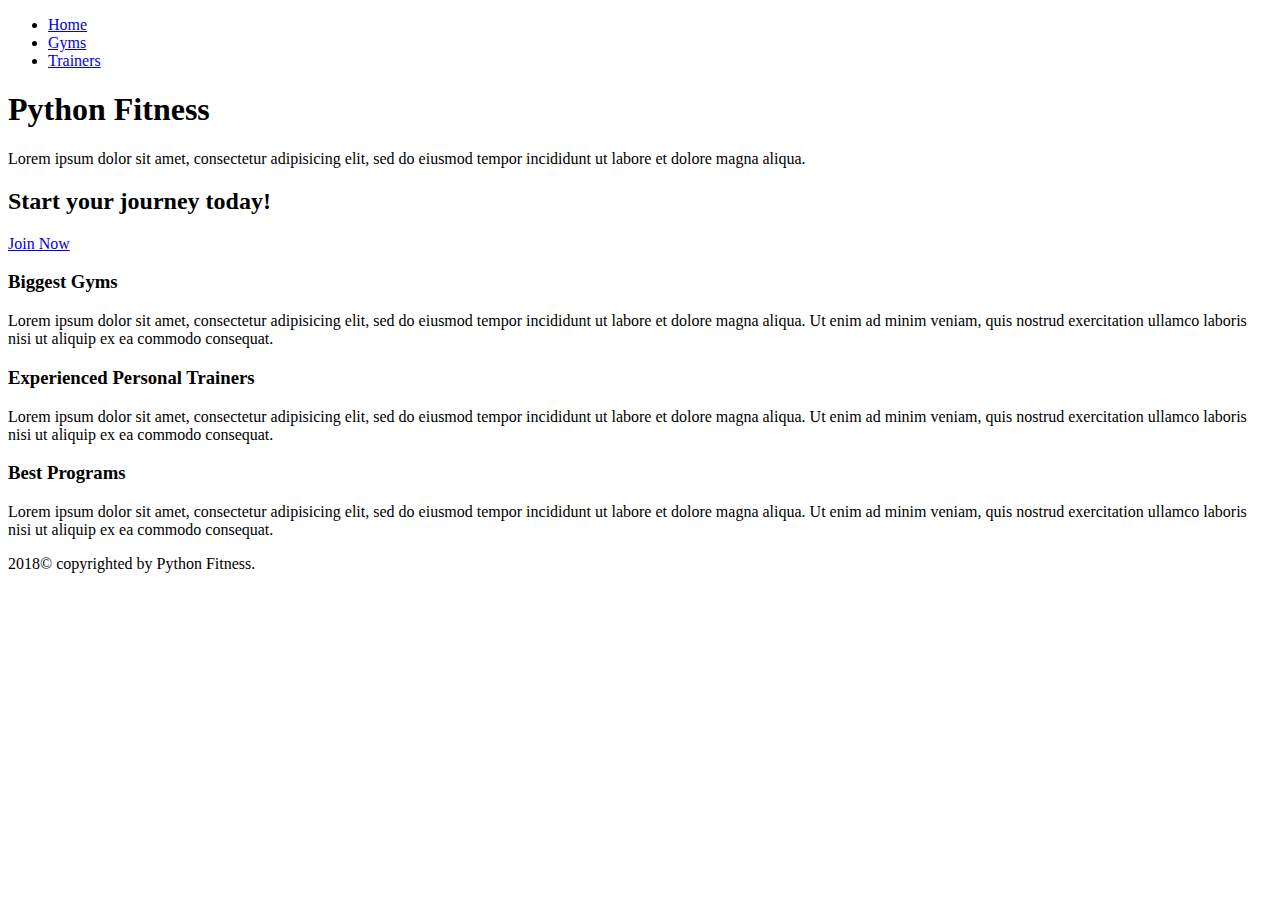
==== index.html @ e897f3bc "added html file" ====
<!DOCTYPE html>
<html lang="en-US">
  <head>
    <meta name="viewport" content="width=device-width, initial-scale=1.0" />
    <link href="CSS/style.css" rel="stylesheet">
    <link rel="stylesheet" href="https://use.fontawesome.com/releases/v5.0.10/css/all.css" integrity="sha384-+d0P83n9kaQMCwj8F4RJB66tzIwOKmrdb46+porD/OvrJ+37WqIM7UoBtwHO6Nlg" crossorigin="anonymous">
    <link href="https://fonts.googleapis.com/css?family=Work+Sans:700" rel="stylesheet">
    <title>Python Fitness</title>
  </head>
  <body>
    <header>
      <nav>
        <ul>
          <li><a href="#">Home</a></li>
          <li><a href="#">Gyms</a></li>
          <li><a href="#">Trainers</a></li>
        </ul>
      </nav>
      <h1><span id="header-title">Python</span> Fitness</h1>
      <p>Lorem ipsum dolor sit amet, consectetur adipisicing elit, sed do eiusmod tempor incididunt ut labore et dolore magna aliqua.</p>
    </header>
    <div class="sign-up">
      <h2>Start your journey today!</h2>
      <span id="center-button"><a href="#" class="button">Join Now<a></span>
    </div>
    <div class="main">
      <div class="main-container">
        <h3>Biggest Gyms</h3>
        <span class="fa-stack fa-6x">
          <i class="fas fa-x-ray fa-1x"></i>
        </span>
        <p>Lorem ipsum dolor sit amet, consectetur adipisicing elit, sed do eiusmod tempor incididunt ut labore et dolore magna aliqua. Ut enim ad minim veniam, quis nostrud exercitation ullamco laboris nisi ut aliquip ex ea commodo consequat.</p>
      </div>
      <div class="main-container">
        <h3>Experienced Personal Trainers</h3>
        <span class="fa-stack fa-6x">
          <i class="fas fa-user-md fa-1x"></i>
        </span>
        <p>Lorem ipsum dolor sit amet, consectetur adipisicing elit, sed do eiusmod tempor incididunt ut labore et dolore magna aliqua. Ut enim ad minim veniam, quis nostrud exercitation ullamco laboris nisi ut aliquip ex ea commodo consequat.</p>
      </div>
      <div class="main-container">
        <h3>Best Programs</h3>
        <span class="fa-stack fa-6x">
          <i class="fas fa-stopwatch fa-1x"></i>
        </span>
        <p>Lorem ipsum dolor sit amet, consectetur adipisicing elit, sed do eiusmod tempor incididunt ut labore et dolore magna aliqua. Ut enim ad minim veniam, quis nostrud exercitation ullamco laboris nisi ut aliquip ex ea commodo consequat.</p>
      </div>
    </div>
    <div class="clear-fix">
    </div>
    <footer>
      <p>2018&copy; copyrighted by <span id="footer-title">Python</span> Fitness.</p>
    </footer>
  </body>
</html>
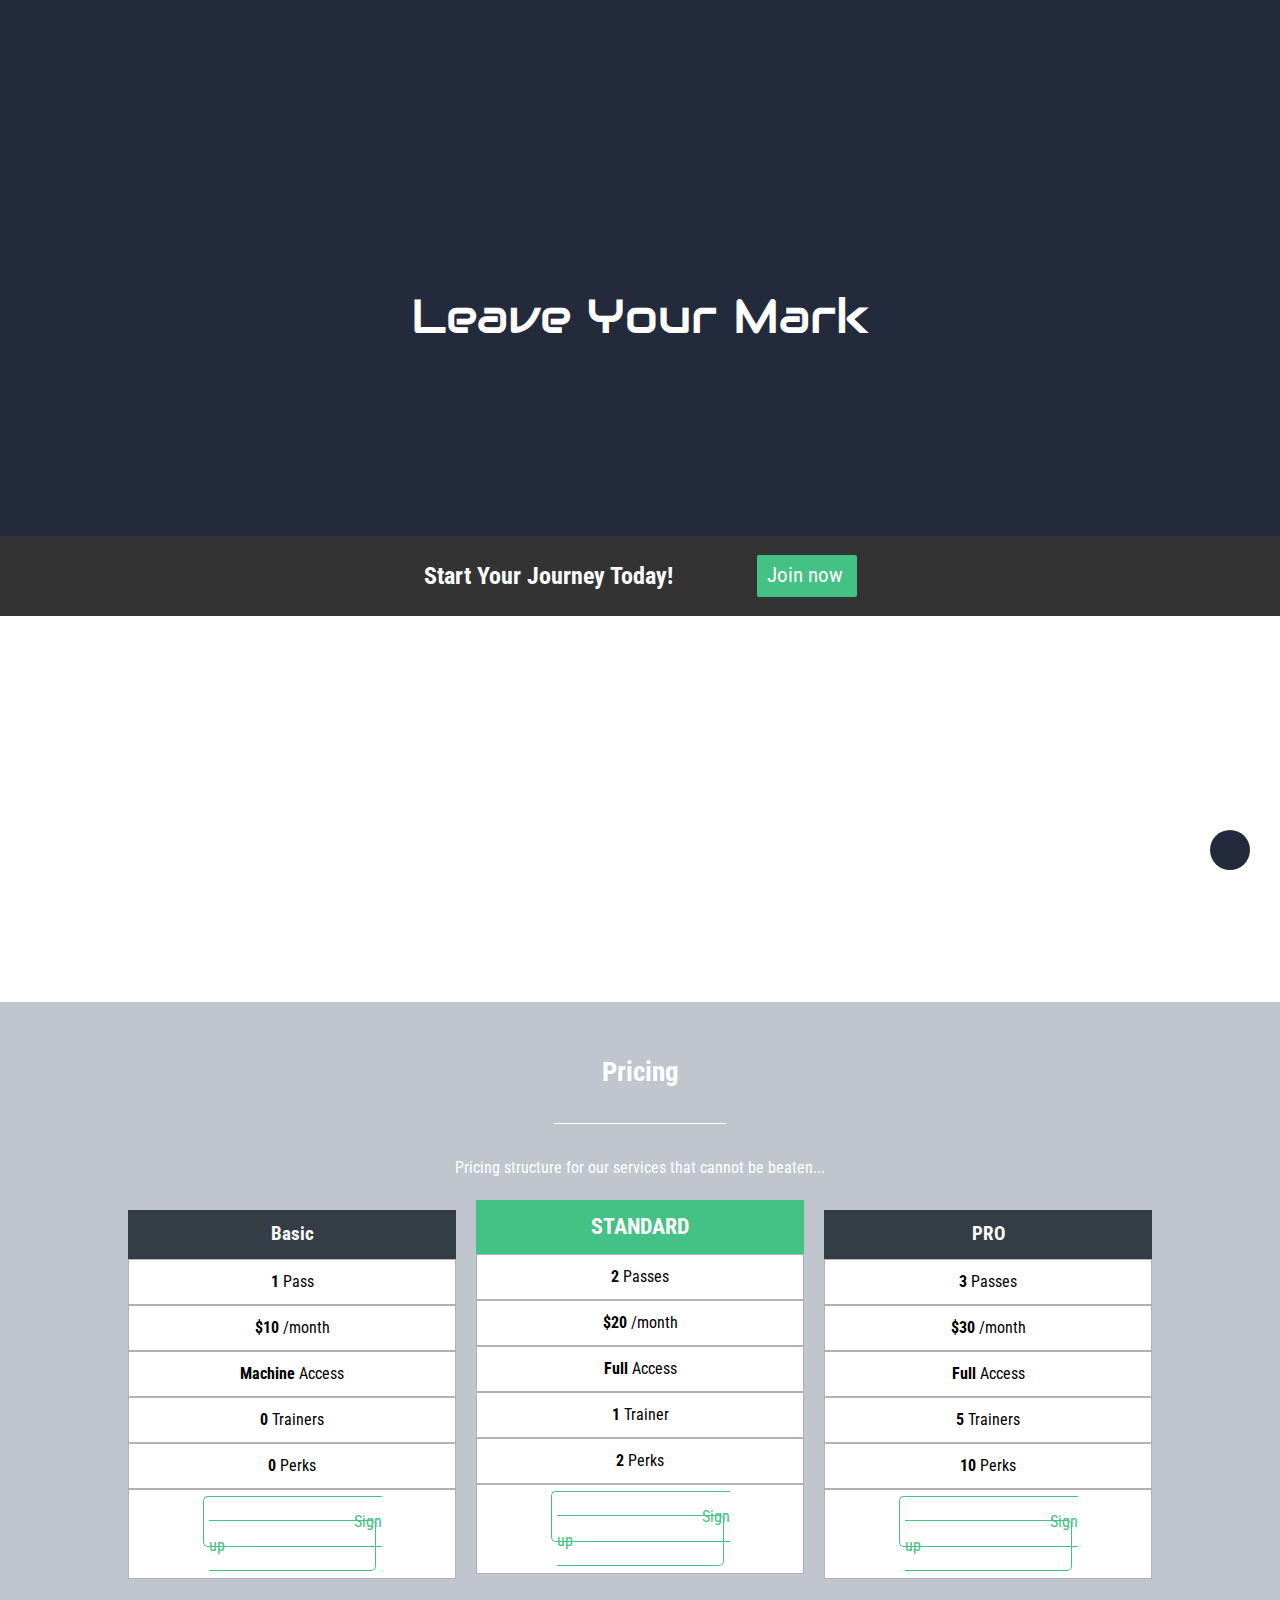
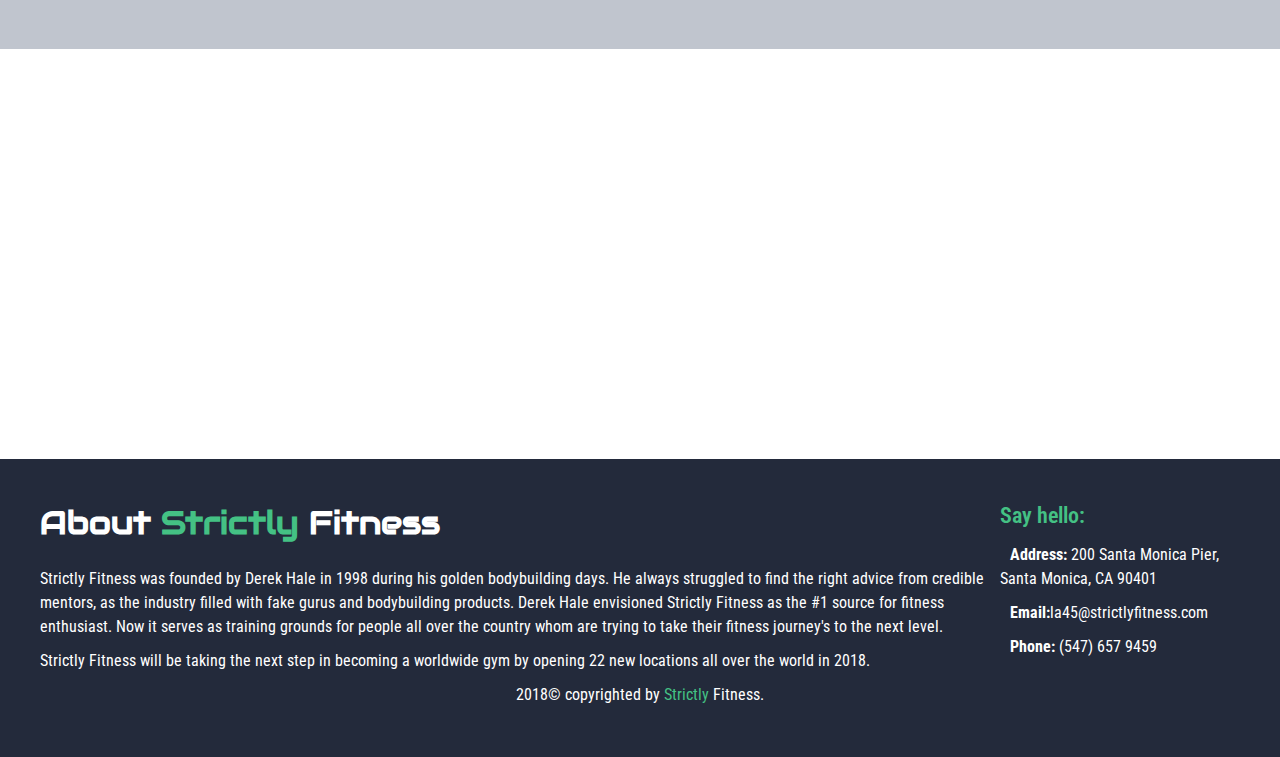
==== commit 1f6b66fe: "added js/smoothscroll" ====
--- a/index.html
+++ b/index.html
@@ -1,55 +1,172 @@
-<!DOCTYPE html>
-<html lang="en-US">
-  <head>
-    <meta name="viewport" content="width=device-width, initial-scale=1.0" />
-    <link href="CSS/style.css" rel="stylesheet">
-    <link rel="stylesheet" href="https://use.fontawesome.com/releases/v5.0.10/css/all.css" integrity="sha384-+d0P83n9kaQMCwj8F4RJB66tzIwOKmrdb46+porD/OvrJ+37WqIM7UoBtwHO6Nlg" crossorigin="anonymous">
-    <link href="https://fonts.googleapis.com/css?family=Work+Sans:700" rel="stylesheet">
-    <title>Python Fitness</title>
-  </head>
-  <body>
-    <header>
-      <nav>
-        <ul>
-          <li><a href="#">Home</a></li>
-          <li><a href="#">Gyms</a></li>
-          <li><a href="#">Trainers</a></li>
-        </ul>
-      </nav>
-      <h1><span id="header-title">Python</span> Fitness</h1>
-      <p>Lorem ipsum dolor sit amet, consectetur adipisicing elit, sed do eiusmod tempor incididunt ut labore et dolore magna aliqua.</p>
-    </header>
-    <div class="sign-up">
-      <h2>Start your journey today!</h2>
-      <span id="center-button"><a href="#" class="button">Join Now<a></span>
+Strictly<!DOCTYPE html>
+<html>
+
+<head>
+  <meta charset="utf-8">
+  <meta name="description" content="Strictly Fitness, leave your mark.">
+  <meta name="viewport" content="width=device-width, initial-scale=1, shrink-to-fit=no">
+  <link href="https://fonts.googleapis.com/css?family=Audiowide|Roboto+Condensed" rel="stylesheet">
+  <link rel="stylesheet" href="https://use.fontawesome.com/releases/v5.0.13/css/all.css" integrity="sha384-DNOHZ68U8hZfKXOrtjWvjxusGo9WQnrNx2sqG0tfsghAvtVlRW3tvkXWZh58N9jp" crossorigin="anonymous">
+  <link rel="stylesheet" href="CSS/style.css">
+  <title>Strictly Fitness</title>
+</head>
+
+<body>
+  <header class="main-header">
+    <nav>
+      <h1 class="fade-in wow" data-wow-delay=".5s"><a href="index.html"><span class="title-color">Strictly</span> Fitness</a></h1>
+      <ul>
+        <li class="fade-in wow" id="delay-1" data-wow-delay=".5s"><a href="index.html">Home</a></li>
+        <li class="fade-in wow" id="delay-2" data-wow-delay=".5s"><a href="gyms.html">Gyms</a></li>
+        <li class="nav-end fade-in wow" id="delay-3" data-wow-delay=".5s"><a href="trainers.html">Trainers</a></li>
+      </ul>
+    </nav>
+    <p>Leave Your Mark</p>
+  </header>
+  <!-- End of Main Header -->
+  <div class="call-to-action">
+    <h2>Start your journey today!</h2>
+    <p><a href="join-now.html">Join now</a></p>
+  </div>
+  <!-- End Of Call To Action -->
+  <main>
+    <section class="section-1">
+      <div class="container">
+        <h3 class="section-1-title fade-in wow" data-wow-delay=".5s">Why work with us?</h3>
+        <span class="line fade-in wow" data-wow-delay=".5s">Future me is gonna kill me</span>
+        <p class="section-title-content fade-in wow" data-wow-delay=".5s">Because we are the best at what we do!</p>
+        <div class="flex-container">
+          <div class="item-1 fade-in wow" data-wow-delay=".5s">
+            <i class="fas fa-x-ray fa-4x"></i>
+            <h3>Biggest Gyms</h3>
+            <p>Our gyms come with a variety of sections for all types of athletes. They range from tennis courts, basketball courts, swimming pools and gymnasiums,.</p>
+          </div>
+          <!-- End of Item-1 -->
+          <div class="item-2 fade-in wow" data-wow-delay=".5s">
+            <i class="fas fa-user-md fa-4x"></i>
+            <h3>Experienced Personal Trainers</h3>
+            <p>The trainers at Strictly Fitness have over 10 years of experience in fitness. You'll get your pick of trainer to best fit your training style and personality.</p>
+          </div>
+          <!-- End of Item-2 -->
+          <div class="item-3 fade-in wow" data-wow-delay=".5s">
+            <i class="fas fa-stopwatch fa-4x"></i>
+            <h3>Best Programs</h3>
+            <p>Courses engineered by top athletes from many sports all being thought by our instructors. To ensure you get the best raining in the industry.</p>
+          </div>
+          <!-- End of Item-3 -->
+        </div>
+        <!-- End Of Flex Container -->
+      </div>
+      <!-- End Of Container -->
+    </section>
+    <!-- End Of Section 1 -->
+
+    <section class="section-2">
+      <div class="container">
+        <h3 class="section-2-title"> Pricing </h3>
+        <span class="line-2">Future me is gonna kill me</span>
+        <p class="section-title-content section-2-content">Pricing structure for our services that cannot be beaten...</p>
+        <div class="flex-container">
+          <div class="item-1">
+            <h4 class="pricing-title">Basic</h4>
+            <p class="pricing-content"><b>1</b> Pass</p>
+            <p class="pricing-content"><b>$10</b> /month</p>
+            <p class="pricing-content"><b>Machine</b> Access</p>
+            <p class="pricing-content"><b>0</b> Trainers</p>
+            <p class="pricing-content"><b>0</b> Perks</p>
+            <p class="pricing-content sign-up-container"><a href="join-now.html" class="sign-up">Sign up</a></p>
+          </div>
+          <!-- End of Item-1 -->
+          <div class="item-2">
+            <h4 class="pricing-title-big">STANDARD</h4>
+            <p class="pricing-content"><b>2</b> Passes</p>
+            <p class="pricing-content"><b>$20</b> /month</p>
+            <p class="pricing-content"><b>Full</b> Access</p>
+            <p class="pricing-content"><b>1</b> Trainer</p>
+            <p class="pricing-content"><b>2</b> Perks</p>
+            <p class="pricing-content sign-up-container"><a href="join-now.html" class="sign-up">Sign up</a></p>
+          </div>
+          <!-- End of Item-2 -->
+          <div class="item-3">
+            <h4 class="pricing-title">PRO</h4>
+            <p class="pricing-content"><b>3</b> Passes</p>
+            <p class="pricing-content"><b>$30</b> /month</p>
+            <p class="pricing-content"><b>Full</b> Access</p>
+            <p class="pricing-content"><b>5</b> Trainers</p>
+            <p class="pricing-content"><b>10</b> Perks</p>
+            <p class="pricing-content sign-up-container"><a href="join-now.html" class="sign-up">Sign up</a></p>
+          </div>
+          <!-- End of Item-3 -->
+        </div>
+        <!-- End Of Flex Container -->
+      </div>
+      <!-- End Of Container -->
+    </section>
+    <!-- End Of Section 2 -->
+
+    <section class="section-3">
+      <div class="container fade-in wow" data-wow-delay=".5s">
+        <h3>Contact Us</h3>
+        <span class="line">Future me is gonna kill me</span>
+        <p class="section-title-content">Need to get in touch? Fill in the form below for more information:</p>
+        <form action="index.html" method="post">
+          <div class="flex-container">
+            <div class="item-1">
+              <input type="email" name="user_email" placeholder="email" class="input">
+              <input type="text" name="user_name" placeholder="name..." class="input">
+              <input type="text" name="user_subject" placeholder="subject..." class="input">
+            </div>
+            <!-- End of Item-1 -->
+            <div class="item-2">
+              <textarea placeholder="message..." class="input"></textarea>
+              <p class="contact-button"><a href="#">Submit</a></p>
+            </div>
+            <!-- End of Item-2 -->
+          </div>
+          <!-- End of Flex Container -->
+        </form>
+    </section>
     </div>
-    <div class="main">
-      <div class="main-container">
-        <h3>Biggest Gyms</h3>
-        <span class="fa-stack fa-6x">
-          <i class="fas fa-x-ray fa-1x"></i>
-        </span>
-        <p>Lorem ipsum dolor sit amet, consectetur adipisicing elit, sed do eiusmod tempor incididunt ut labore et dolore magna aliqua. Ut enim ad minim veniam, quis nostrud exercitation ullamco laboris nisi ut aliquip ex ea commodo consequat.</p>
-      </div>
-      <div class="main-container">
-        <h3>Experienced Personal Trainers</h3>
-        <span class="fa-stack fa-6x">
-          <i class="fas fa-user-md fa-1x"></i>
-        </span>
-        <p>Lorem ipsum dolor sit amet, consectetur adipisicing elit, sed do eiusmod tempor incididunt ut labore et dolore magna aliqua. Ut enim ad minim veniam, quis nostrud exercitation ullamco laboris nisi ut aliquip ex ea commodo consequat.</p>
-      </div>
-      <div class="main-container">
-        <h3>Best Programs</h3>
-        <span class="fa-stack fa-6x">
-          <i class="fas fa-stopwatch fa-1x"></i>
-        </span>
-        <p>Lorem ipsum dolor sit amet, consectetur adipisicing elit, sed do eiusmod tempor incididunt ut labore et dolore magna aliqua. Ut enim ad minim veniam, quis nostrud exercitation ullamco laboris nisi ut aliquip ex ea commodo consequat.</p>
-      </div>
+  </main>
+  <footer class="main-footer">
+    <div class="flex-container">
+      <section class="item-1">
+        <h1>About <a href="index.html"><span class="title-color">Strictly</span> Fitness</a></h1>
+        <p>Strictly Fitness was founded by Derek Hale in 1998 during his golden bodybuilding days. He always struggled to find the right advice from credible mentors, as the industry filled with fake gurus and bodybuilding products. Derek Hale envisioned Strictly
+          Fitness as the #1 source for fitness enthusiast. Now it serves as training grounds for people all over the country whom are trying to take their fitness journey's to the next level.</p>
+        <p>Strictly Fitness will be taking the next step in becoming a worldwide gym by opening 22 new locations all over the world in 2018.</p>
+        <div class="social-bar">
+          <a href="www.facebook.com"><i class="social-icon fab fa-facebook-f"></i></a>
+          <a href="#"><i class="social-icon fab fa-twitter"></i></a>
+          <a href="#"><i class="social-icon fab fa-instagram"></i></a>
+          <a href="#"><i class="social-icon fab fa-pinterest-p"></i></a>
+          <a href="#"><i class="social-icon fab fa-google-plus-g"></i></a>
+          <a href="#"><i class="social-icon fas fa-rss"></i></a>
+        </div>
+        <!-- End of Social Bar -->
+      </section>
+      <!-- End of Item-1 -->
+      <section class="item-2">
+        <p class="hello">Say hello:</p>
+        <p class="contact-info"><i class="contact-icon fas fa-map-marker-alt"></i><b>Address:</b> 200 Santa Monica Pier, Santa Monica, CA 90401</p>
+        <p class="contact-info"><i class="contact-icon fas fa-envelope"></i><b>Email:</b>la45@strictlyfitness.com</p>
+        <p class="contact-info"><i class="contact-icon fas fa-phone"></i><b>Phone:</b> (547) 657 9459</p>
+      </section>
+      <!-- End of Item-2 -->
     </div>
-    <div class="clear-fix">
-    </div>
-    <footer>
-      <p>2018&copy; copyrighted by <span id="footer-title">Python</span> Fitness.</p>
-    </footer>
-  </body>
-</html>+    <!-- End of container -->
+    <p class="copyright">2018&copy; copyrighted by <a href="index.html"><span class="title-color">Strictly</span> Fitness</a>.</p>
+    <a href="#top" class="back-to-top"><i class="fas fa-angle-up"></i></a>
+  </footer>
+
+  <script src="JS/smooth-scroll.js"></script>
+  <script>
+    var scroll = new SmoothScroll('a[href*="#"]');
+  </script>
+  <script src="JS/wow.min.js"></script>
+  <script>
+    new WOW().init();
+  </script>
+</body>
+
+</html>
--- a/CSS/style.css
+++ b/CSS/style.css
@@ -0,0 +1,695 @@
+/* Universal Reset */
+
+* {
+  box-sizing: border-box;
+  margin: 0;
+  padding: 0;
+}
+
+*::selection {
+  background-color: #44C184;
+}
+
+/* Link CSS */
+
+a:link {
+  color: inherit;
+  text-decoration: none;
+}
+
+a:visited {
+  color: inherit;
+}
+
+/* Main CSS */
+
+body {
+  font-family: "Roboto Condensed", sans-serif;
+  line-height: 1.5;
+  position: relative;
+}
+
+h1 {
+  font-family: audiowide;
+  margin-bottom: 20px;
+}
+
+h3 {
+  font-size: 1.7em;
+  margin: 10px 0;
+}
+
+/* Header CSS */
+
+nav {
+  background-color: #232A3B;
+  color: #fff;
+  font-size: 1.4em;
+  padding: 20px;
+  text-align: center;
+  text-transform: uppercase;
+}
+
+nav li {
+  list-style-type: none;
+  padding: 5px;
+}
+
+header p {
+  background: #232A3B url("../images/header.jpg") no-repeat center;
+  background-size: cover;
+  color: #fff;
+  height: 300px;
+  font-family: audiowide;
+  font-size: 2.2em;
+  padding: 100px 50px;
+  text-align: center;
+}
+
+/* Call to Action CSS */
+
+.call-to-action {
+  align-items: center;
+  background: #333333;
+  color: #fff;
+  display: flex;
+  height: 80px;
+  justify-content: center;
+}
+
+.call-to-action h2 {
+  text-transform: capitalize;
+}
+
+.call-to-action p {
+  align-self: center;
+  background-color: #44C184;
+  border-radius: 2px;
+  margin-left: 20px;
+  padding: 5px 10px;
+  transition: margin-top .5s;
+}
+
+.call-to-action p:hover {
+  margin-top: -7px;
+  transition: margin-top .5s;
+}
+
+/* Container CSS */
+
+.container {
+  margin: 0 auto 50px;
+  text-align: center;
+  width: 90%;
+}
+
+/*Section 1 CSS */
+
+.section-1 {
+  margin-top: 50px;
+}
+
+.line {
+  border-bottom: 1px #333333 solid;
+  color: #fff;
+}
+
+.section-title-content {
+  margin-top: 30px;
+}
+
+/*Section 2 CSS */
+
+.section-2 {
+  background-color: #c0c5ce;
+  padding: 40px 0 20px;
+}
+
+.section-2-title, .section-2-content {
+  color: #fff;
+}
+
+.section-2-content {
+  margin-bottom: 20px;
+}
+
+.line-2 {
+  color: #c0c5ce;
+  border-bottom: 1px solid #fff;
+}
+
+.section-2 .item-1, .section-2 .item-2, .section-2 .item-3 {
+  margin-top: 10px;
+  transition: transform .3s;
+}
+
+.section-2 .item-1:hover, .section-2 .item-2:hover, .section-2 .item-3:hover {
+  transform: scale(1.05);
+  transition: transform .3s;
+}
+
+.pricing-title, .pricing-title-big {
+  color: #fff;
+  background-color: #343d46;
+  font-size: 1.2em;
+  padding: 10px;
+  transition: background-color .5s;
+}
+
+.pricing-title:hover {
+  background-color: #44C184;
+  transition: background-color .5s;
+}
+
+.pricing-title-big {
+  background-color: #44C184;
+  font-size: 1.4rem;
+}
+
+.pricing-content {
+  background-color: #fff;
+  border: 1px solid rgba(0, 0, 0, .3);
+  padding: 10px;
+}
+
+.sign-up-container {
+  color: #44C184;
+  padding: 20px;
+}
+
+.sign-up {
+  border: 1px solid #44C184;
+  border-radius: 5px;
+  padding: 10px 100px;
+  transition: background-color .5s, color .5s;
+}
+
+.sign-up:hover {
+  background-color: #44C184;
+  color: #fff;
+  transition: background-color .5s, color .5s;
+}
+
+/* Contact Form CSS */
+
+.input {
+  border: 1px solid rgba(0, 0, 0, .3);
+  border-radius: 2px;
+  display: block;
+  margin: 10px;
+  padding: 5px;
+  text-shadow: 0;
+  width: 100%;
+}
+
+.section-3 {
+  padding-top: 30px;
+}
+
+.section-3 .item-2 {
+  margin-left: -10px;
+}
+
+.contact-button {
+  border: 1px solid #44C184;
+  margin-left: 10px;
+  padding: 10px;
+  transition: background-color .5s, color .5s;
+  width: 100%;
+}
+
+.contact-button:hover {
+  background-color: #44C184;
+  color: #fff;
+  transition: background-color .5s, color .5s;
+}
+
+/* Footer CSS */
+
+.main-footer {
+  background-color: #232A3B;
+  color: #fff;
+  padding: 40px;
+  text-align: center;
+}
+
+.main-footer p {
+  margin-bottom: 10px;
+}
+
+.social-icon {
+  font-size: 1.2em;
+  margin-bottom: 40px;
+  margin-right: 10px;
+  transition: color .5s;
+}
+
+.social-icon:hover {
+  color: #44C184;
+  transition: color .5s;
+}
+
+.contact-icon {
+  margin-right: 10px;
+}
+
+.contact-info {
+  line-height: 0;
+}
+
+.hello {
+  color: #44C184;
+  font-size: 1.4em;
+  font-weight: 600;
+}
+
+/* Sign Up Form CSS */
+
+.join-now-container {
+  margin: 0 auto;
+  width: 100%;
+}
+
+.sign-up-form {
+  color: #000;
+  margin: 50px 0;
+  text-align: left;
+}
+
+.sign-up-form h2 {
+  margin-bottom: 40px;
+  text-align: center;
+}
+
+fieldset {
+  border: none;
+}
+
+legend {
+  font-size: 1.2em;
+  margin-bottom: 30px;
+}
+
+input[type="text"], input[type="email"], input[type="password"], textarea, select {
+  background-color: rgba(227, 228, 230, 0.2);
+  border: 1px solid rgba(0, 0, 0, .2);
+  margin: 20px 0;
+  padding: 10px;
+  width: 100%;
+}
+
+.number {
+  background-color: #44C184;
+  border-radius: 50%;
+  color: #fff;
+  margin: 20px 10px 0 0;
+  padding: 10px 16px;
+}
+
+.block-label {
+  display: block;
+  margin-bottom: 10px;
+}
+
+input[type="radio"], input[type="checkbox"] {
+  margin: 0 10px;
+}
+
+button {
+  background-color: #fff;
+  border: 1px solid #44C184;
+  color: #44C184;
+  cursor: pointer;
+  margin-top: 40px;
+  padding: 15px;
+  width: 100%;
+}
+
+/* Gyms CSS */
+
+.gyms-title {
+  font-size: 1.8em;
+  margin-top: 2em;
+}
+
+.gyms-container img {
+  height: 300px;
+  max-width: 100%;
+}
+
+.gyms-item-1, .gyms-item-2, .gyms-item-3 {
+  margin: 50px 0;
+  transition: transform .5s;
+}
+
+.gyms-item-1:hover, .gyms-item-2:hover, .gyms-item-3:hover {
+  transform: scale(1.05);
+  transition: transform .5s;
+}
+
+.gyms-content {
+  background-color: #353839;
+  color: #fff;
+  margin: -7px auto 0;
+  padding: 15px;
+  max-width: 397px;
+}
+
+.gyms-content h3 {
+  margin-top: 0;
+}
+
+/* Trainer Page CSS */
+
+.trainer-container {
+  background: #fff url("../images/training-background.jpg") no-repeat center;
+  background-size: cover;
+  padding: 5%;
+}
+
+.trainer-container section {
+  transition: transform .5s;
+}
+
+.trainer-container section:hover {
+  transform: scale(1.05);
+  transition: transform .5s;
+}
+
+.trainer-container h2 {
+  color: #fff;
+  margin-bottom: 5%;
+  text-align: center;
+}
+
+.trainer-profile {
+  display: flex;
+  flex-direction: column;
+  flex-grow: 1;
+  margin: 0 auto 50px;
+  width: 70%;
+}
+
+.trainer-profile img {
+  max-width: 100%;
+}
+
+.trainer-profile-content {
+  background-color: #fff;
+  padding: 5%;
+  text-align: center;
+}
+
+/* Other CSS */
+
+.title-color, .fas {
+  color: #44C184;
+}
+
+.fas {
+  margin-top: 40px;
+}
+
+.back-to-top {
+  background-color: #232A3B;
+  border-radius: 50%;
+  bottom: 30px;
+  height: 40px;
+  padding: 6px 17px;
+  position: fixed;
+  right: 30px;
+  width: 40px;
+}
+
+.back-to-top i {
+  margin-left: -3px;
+  margin-top: -0px;
+  transition: background-color .5s, border .5s;
+}
+
+.back-to-top:hover {
+  background-color: #fff;
+  border: 1px solid #232A3B;
+  transition: background-color .5s, border .5s;
+}
+
+/* Animation CSS */
+
+.fade-in {
+  animation-name: fade-in;
+  animation-duration: 1s;
+  animation-fill-mode: forwards;
+  opacity: 0;
+}
+
+#delay-1 {
+  animation-delay: 200ms !important;
+}
+
+#delay-2 {
+  animation-delay: 400ms !important;
+}
+
+#delay-3 {
+  animation-delay: 600ms !important;
+}
+
+@keyframes fade-in {
+  from {
+    opacity: 0;
+  }
+  to {
+    opacity: 1;
+  }
+}
+
+/* Media Queries */
+
+@media only screen and (min-width: 769px) {
+  /* Header CSS */
+  .main-header nav, .main-header ul {
+    align-items: center;
+    display: flex;
+    flex-wrap: wrap;
+    font-size: 1em;
+  }
+  .main-header nav {
+    justify-content: space-around;
+    position: fixed;
+    top: 0;
+    width: 100%;
+  }
+  .main-header ul {
+    margin-right: 10%;
+  }
+  .main-header h1 {
+    align-self: center;
+    margin: 0 auto 0 10%;
+  }
+  .main-header li {
+    margin-right: 30px;
+  }
+  /* Container CSS */
+  .container {
+    width: 80%;
+  }
+  .flex-container {
+    display: flex;
+  }
+  /* Section 1 */
+  .item-1, .item-2, .item-3 {
+    flex-grow: 1;
+  }
+  .section-1 .item-2 {
+    margin: 0 20px;
+  }
+  /* Section 2 CSS */
+  .section-2 .item-2 {
+    margin: 0 20px;
+  }
+  .sign-up {
+    padding: 10px 50px;
+  }
+  /* Section 3 CSS */
+  .section-3 .item-2 {
+    display: flex;
+    flex-direction: column;
+    margin-left: 40px;
+  }
+  .section-3 .item-2 .input {
+    flex-grow: 0.7;
+    margin-top: 20px;
+  }
+  /* Main Footer CSS */
+  .main-footer {
+    text-align: left;
+  }
+  .main-footer .item-1, .main-footer .item-2 {
+    flex: 1;
+  }
+  .main-footer .item-1 {
+    flex: 2 40%;
+  }
+  .copyright {
+    text-align: center;
+  }
+  /* Sign Up Form */
+  .join-now-container {
+    width: 70%;
+  }
+  /* Gyms CSS */
+  .gyms-title {
+    font-size: 2em;
+  }
+  .gyms-container {
+    display: flex;
+    flex-wrap: wrap;
+    justify-content: space-between;
+  }
+  .gyms-item-1, .gyms-item-2, .gyms-item-3, {
+    flex-grow: 1;
+  }
+  /* Trainers Page CSS */
+  .trainer-profile {
+    flex-direction: row;
+  }
+  .trainer-profile img {
+    height: 250px;
+  }
+  .trainer-profile-content {
+    height: 250px;
+  }
+  .reverse {
+    flex-direction: row-reverse;
+  }
+}
+
+/* Mobile Landscape Mode CSS */
+
+@media only screen and (min-width: 500px) and (orientation: landscape) {
+  /* Header CSS */
+  .main-header nav, .main-header ul {
+    align-items: center;
+    display: flex;
+    flex-wrap: wrap;
+    font-size: 1em;
+  }
+  .main-header nav {
+    justify-content: space-around;
+    position: fixed;
+    top: 0;
+    width: 100%;
+    z-index: 1000;
+  }
+  .main-header ul {
+    margin-right: 10%;
+  }
+  .main-header h1 {
+    align-self: center;
+    margin: 0 auto 0 10%;
+  }
+  .main-header li {
+    margin-right: 30px;
+  }
+  /* Container CSS */
+  .container {
+    width: 80%;
+  }
+  .flex-container {
+    display: flex;
+  }
+  /* Section 1 */
+  .item-1, .item-2, .item-3 {
+    flex-grow: 1;
+  }
+  .section-1 .item-2 {
+    margin: 0 20px;
+  }
+  /* Section 2 CSS */
+  .section-2 .item-2 {
+    margin: 0 20px;
+  }
+  /* Section 3 CSS */
+  .section-3 .item-2 {
+    display: flex;
+    flex-direction: column;
+    margin-left: 40px;
+  }
+  .section-3 .item-2 .input {
+    flex-grow: 0.7;
+    margin-top: 20px;
+  }
+  /* Main Footer CSS */
+  .main-footer {
+    text-align: left;
+  }
+  .main-footer .item-1, .main-footer .item-2 {
+    flex: 1;
+  }
+  .main-footer .item-1 {
+    flex: 2 40%;
+  }
+  .copyright {
+    text-align: center;
+  }
+  .contact-info {
+    line-height: 1.5;
+  }
+  /* Sign Up Form */
+  .join-now-container {
+    width: 70%;
+  }
+  /* Gyms CSS */
+  .gyms-title {
+    font-size: 2em;
+  }
+  .gyms-container {
+    display: flex;
+    flex-wrap: wrap;
+    justify-content: space-between;
+  }
+  .gyms-item-1, .gyms-item-2, .gyms-item-3, {
+    flex-grow: 1;
+  }
+  /* Trainers Page CSS */
+  .trainer-profile {
+    flex-direction: row;
+  }
+  .trainer-profile img {
+    height: 250px;
+  }
+  .trainer-profile-content {
+    height: 250px;
+  }
+  .reverse {
+    flex-direction: row-reverse;
+  }
+}
+
+@media only screen and (min-width: 1024px) {
+  .main-header p {
+    font-size: 3em;
+    padding: 20%;
+  }
+  .call-to-action h2 {
+    margin-right: 5%;
+  }
+  .call-to-action p {
+    font-size: 1.3em;
+    width: 100px;
+  }
+  .sign-up {
+    padding: 15px 150px;
+  }
+  /* Sign Up Form */
+  .join-now-container {
+    width: 40%;
+  }
+  /* Trainer CSS */
+  .trainer-profile {
+    width: 50%;
+  }
+  .trainer-profile-content {
+    padding-top: 8%;
+  }
+}
